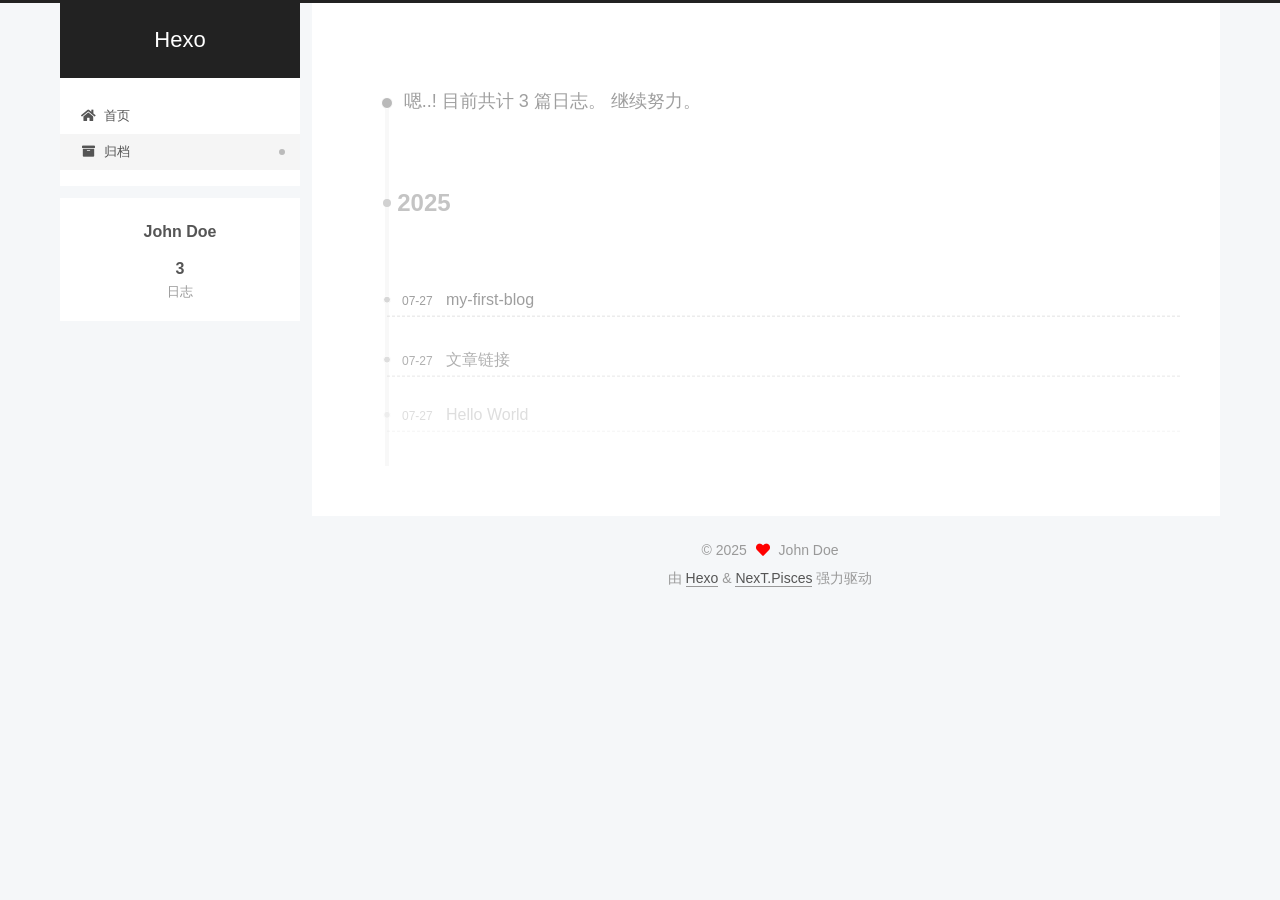
==== archives/index.html @ 45367028 "Site updated: 2025-08-01 14:53:58" ====
<!DOCTYPE html>
<html lang="zh-CN">
<head>
  <meta charset="UTF-8">
<meta name="viewport" content="width=device-width, initial-scale=1, maximum-scale=2">
<meta name="theme-color" content="#222">
<meta name="generator" content="Hexo 7.3.0">
  <link rel="apple-touch-icon" sizes="180x180" href="/images/apple-touch-icon-next.png">
  <link rel="icon" type="image/png" sizes="32x32" href="/images/favicon-32x32-next.png">
  <link rel="icon" type="image/png" sizes="16x16" href="/images/favicon-16x16-next.png">
  <link rel="mask-icon" href="/images/logo.svg" color="#222">

<link rel="stylesheet" href="/css/main.css">


<link rel="stylesheet" href="/lib/font-awesome/css/all.min.css">

<script id="hexo-configurations">
    var NexT = window.NexT || {};
    var CONFIG = {"hostname":"example.com","root":"/","scheme":"Pisces","version":"7.8.0","exturl":false,"sidebar":{"position":"left","display":"post","padding":18,"offset":12,"onmobile":false},"copycode":{"enable":false,"show_result":false,"style":null},"back2top":{"enable":true,"sidebar":false,"scrollpercent":false},"bookmark":{"enable":false,"color":"#222","save":"auto"},"fancybox":false,"mediumzoom":false,"lazyload":false,"pangu":false,"comments":{"style":"tabs","active":null,"storage":true,"lazyload":false,"nav":null},"algolia":{"hits":{"per_page":10},"labels":{"input_placeholder":"Search for Posts","hits_empty":"We didn't find any results for the search: ${query}","hits_stats":"${hits} results found in ${time} ms"}},"localsearch":{"enable":false,"trigger":"auto","top_n_per_article":1,"unescape":false,"preload":false},"motion":{"enable":true,"async":false,"transition":{"post_block":"fadeIn","post_header":"slideDownIn","post_body":"slideDownIn","coll_header":"slideLeftIn","sidebar":"slideUpIn"}}};
  </script>

  <meta property="og:type" content="website">
<meta property="og:title" content="Hexo">
<meta property="og:url" content="http://example.com/archives/index.html">
<meta property="og:site_name" content="Hexo">
<meta property="og:locale" content="zh_CN">
<meta property="article:author" content="John Doe">
<meta name="twitter:card" content="summary">

<link rel="canonical" href="http://example.com/archives/">


<script id="page-configurations">
  // https://hexo.io/docs/variables.html
  CONFIG.page = {
    sidebar: "",
    isHome : false,
    isPost : false,
    lang   : 'zh-CN'
  };
</script>

  <title>归档 | Hexo</title>
  






  <noscript>
  <style>
  .use-motion .brand,
  .use-motion .menu-item,
  .sidebar-inner,
  .use-motion .post-block,
  .use-motion .pagination,
  .use-motion .comments,
  .use-motion .post-header,
  .use-motion .post-body,
  .use-motion .collection-header { opacity: initial; }

  .use-motion .site-title,
  .use-motion .site-subtitle {
    opacity: initial;
    top: initial;
  }

  .use-motion .logo-line-before i { left: initial; }
  .use-motion .logo-line-after i { right: initial; }
  </style>
</noscript>

</head>

<body itemscope itemtype="http://schema.org/WebPage">
  <div class="container use-motion">
    <div class="headband"></div>

    <header class="header" itemscope itemtype="http://schema.org/WPHeader">
      <div class="header-inner"><div class="site-brand-container">
  <div class="site-nav-toggle">
    <div class="toggle" aria-label="切换导航栏">
      <span class="toggle-line toggle-line-first"></span>
      <span class="toggle-line toggle-line-middle"></span>
      <span class="toggle-line toggle-line-last"></span>
    </div>
  </div>

  <div class="site-meta">

    <a href="/" class="brand" rel="start">
      <span class="logo-line-before"><i></i></span>
      <h1 class="site-title">Hexo</h1>
      <span class="logo-line-after"><i></i></span>
    </a>
  </div>

  <div class="site-nav-right">
    <div class="toggle popup-trigger">
    </div>
  </div>
</div>




<nav class="site-nav">
  <ul id="menu" class="main-menu menu">
        <li class="menu-item menu-item-home">

    <a href="/" rel="section"><i class="fa fa-home fa-fw"></i>首页</a>

  </li>
        <li class="menu-item menu-item-archives">

    <a href="/archives/" rel="section"><i class="fa fa-archive fa-fw"></i>归档</a>

  </li>
  </ul>
</nav>




</div>
    </header>

    
  <div class="back-to-top">
    <i class="fa fa-arrow-up"></i>
    <span>0%</span>
  </div>


    <main class="main">
      <div class="main-inner">
        <div class="content-wrap">
          

          <div class="content archive">
            

  
  
  
  <div class="post-block">
    <div class="posts-collapse">
      <div class="collection-title">
        <span class="collection-header">嗯..! 目前共计 3 篇日志。 继续努力。</span>
      </div>

      
    <div class="collection-year">
      <span class="collection-header">2025</span>
    </div>

  <article itemscope itemtype="http://schema.org/Article">
    <header class="post-header">

      <div class="post-meta">
        <time itemprop="dateCreated"
              datetime="2025-07-27T16:32:04+08:00"
              content="2025-07-27">
          07-27
        </time>
      </div>

      <div class="post-title">
          <a class="post-title-link" href="/2025/07/27/my-first-blog/" itemprop="url">
            <span itemprop="name">my-first-blog</span>
          </a>
      </div>

    </header>
  </article>

  <article itemscope itemtype="http://schema.org/Article">
    <header class="post-header">

      <div class="post-meta">
        <time itemprop="dateCreated"
              datetime="2025-07-27T16:31:49+08:00"
              content="2025-07-27">
          07-27
        </time>
      </div>

      <div class="post-title">
          <a class="post-title-link" href="/2025/07/27/%E6%96%87%E7%AB%A0%E9%93%BE%E6%8E%A5/" itemprop="url">
            <span itemprop="name">文章链接</span>
          </a>
      </div>

    </header>
  </article>

  <article itemscope itemtype="http://schema.org/Article">
    <header class="post-header">

      <div class="post-meta">
        <time itemprop="dateCreated"
              datetime="2025-07-27T15:22:08+08:00"
              content="2025-07-27">
          07-27
        </time>
      </div>

      <div class="post-title">
          <a class="post-title-link" href="/2025/07/27/hello-world/" itemprop="url">
            <span itemprop="name">Hello World</span>
          </a>
      </div>

    </header>
  </article>


    </div>
  </div>
  
  
  

  



          </div>
          

<script>
  window.addEventListener('tabs:register', () => {
    let { activeClass } = CONFIG.comments;
    if (CONFIG.comments.storage) {
      activeClass = localStorage.getItem('comments_active') || activeClass;
    }
    if (activeClass) {
      let activeTab = document.querySelector(`a[href="#comment-${activeClass}"]`);
      if (activeTab) {
        activeTab.click();
      }
    }
  });
  if (CONFIG.comments.storage) {
    window.addEventListener('tabs:click', event => {
      if (!event.target.matches('.tabs-comment .tab-content .tab-pane')) return;
      let commentClass = event.target.classList[1];
      localStorage.setItem('comments_active', commentClass);
    });
  }
</script>

        </div>
          
  
  <div class="toggle sidebar-toggle">
    <span class="toggle-line toggle-line-first"></span>
    <span class="toggle-line toggle-line-middle"></span>
    <span class="toggle-line toggle-line-last"></span>
  </div>

  <aside class="sidebar">
    <div class="sidebar-inner">

      <ul class="sidebar-nav motion-element">
        <li class="sidebar-nav-toc">
          文章目录
        </li>
        <li class="sidebar-nav-overview">
          站点概览
        </li>
      </ul>

      <!--noindex-->
      <div class="post-toc-wrap sidebar-panel">
      </div>
      <!--/noindex-->

      <div class="site-overview-wrap sidebar-panel">
        <div class="site-author motion-element" itemprop="author" itemscope itemtype="http://schema.org/Person">
  <p class="site-author-name" itemprop="name">John Doe</p>
  <div class="site-description" itemprop="description"></div>
</div>
<div class="site-state-wrap motion-element">
  <nav class="site-state">
      <div class="site-state-item site-state-posts">
          <a href="/archives/">
        
          <span class="site-state-item-count">3</span>
          <span class="site-state-item-name">日志</span>
        </a>
      </div>
  </nav>
</div>



      </div>

    </div>
  </aside>
  <div id="sidebar-dimmer"></div>


      </div>
    </main>

    <footer class="footer">
      <div class="footer-inner">
        

        

<div class="copyright">
  
  &copy; 
  <span itemprop="copyrightYear">2025</span>
  <span class="with-love">
    <i class="fa fa-heart"></i>
  </span>
  <span class="author" itemprop="copyrightHolder">John Doe</span>
</div>
  <div class="powered-by">由 <a href="https://hexo.io/" class="theme-link" rel="noopener" target="_blank">Hexo</a> & <a href="https://pisces.theme-next.org/" class="theme-link" rel="noopener" target="_blank">NexT.Pisces</a> 强力驱动
  </div>

        








      </div>
    </footer>
  </div>

  
  <script src="/lib/anime.min.js"></script>
  <script src="/lib/velocity/velocity.min.js"></script>
  <script src="/lib/velocity/velocity.ui.min.js"></script>

<script src="/js/utils.js"></script>

<script src="/js/motion.js"></script>


<script src="/js/schemes/pisces.js"></script>


<script src="/js/next-boot.js"></script>




  















  

  

</body>
</html>
---- css/main.css ----
:root {
  --body-bg-color: #f5f7f9;
  --content-bg-color: #fff;
  --card-bg-color: #f5f5f5;
  --text-color: #555;
  --blockquote-color: #666;
  --link-color: #555;
  --link-hover-color: #222;
  --brand-color: #fff;
  --brand-hover-color: #fff;
  --table-row-odd-bg-color: #f9f9f9;
  --table-row-hover-bg-color: #f5f5f5;
  --menu-item-bg-color: #f5f5f5;
  --btn-default-bg: #fff;
  --btn-default-color: #555;
  --btn-default-border-color: #555;
  --btn-default-hover-bg: #222;
  --btn-default-hover-color: #fff;
  --btn-default-hover-border-color: #222;
}
html {
  line-height: 1.15; /* 1 */
  -webkit-text-size-adjust: 100%; /* 2 */
}
body {
  margin: 0;
}
main {
  display: block;
}
h1 {
  font-size: 2em;
  margin: 0.67em 0;
}
hr {
  box-sizing: content-box; /* 1 */
  height: 0; /* 1 */
  overflow: visible; /* 2 */
}
pre {
  font-family: monospace, monospace; /* 1 */
  font-size: 1em; /* 2 */
}
a {
  background: transparent;
}
abbr[title] {
  border-bottom: none; /* 1 */
  text-decoration: underline; /* 2 */
  text-decoration: underline dotted; /* 2 */
}
b,
strong {
  font-weight: bolder;
}
code,
kbd,
samp {
  font-family: monospace, monospace; /* 1 */
  font-size: 1em; /* 2 */
}
small {
  font-size: 80%;
}
sub,
sup {
  font-size: 75%;
  line-height: 0;
  position: relative;
  vertical-align: baseline;
}
sub {
  bottom: -0.25em;
}
sup {
  top: -0.5em;
}
img {
  border-style: none;
}
button,
input,
optgroup,
select,
textarea {
  font-family: inherit; /* 1 */
  font-size: 100%; /* 1 */
  line-height: 1.15; /* 1 */
  margin: 0; /* 2 */
}
button,
input {
/* 1 */
  overflow: visible;
}
button,
select {
/* 1 */
  text-transform: none;
}
button,
[type='button'],
[type='reset'],
[type='submit'] {
  -webkit-appearance: button;
}
button::-moz-focus-inner,
[type='button']::-moz-focus-inner,
[type='reset']::-moz-focus-inner,
[type='submit']::-moz-focus-inner {
  border-style: none;
  padding: 0;
}
button:-moz-focusring,
[type='button']:-moz-focusring,
[type='reset']:-moz-focusring,
[type='submit']:-moz-focusring {
  outline: 1px dotted ButtonText;
}
fieldset {
  padding: 0.35em 0.75em 0.625em;
}
legend {
  box-sizing: border-box; /* 1 */
  color: inherit; /* 2 */
  display: table; /* 1 */
  max-width: 100%; /* 1 */
  padding: 0; /* 3 */
  white-space: normal; /* 1 */
}
progress {
  vertical-align: baseline;
}
textarea {
  overflow: auto;
}
[type='checkbox'],
[type='radio'] {
  box-sizing: border-box; /* 1 */
  padding: 0; /* 2 */
}
[type='number']::-webkit-inner-spin-button,
[type='number']::-webkit-outer-spin-button {
  height: auto;
}
[type='search'] {
  outline-offset: -2px; /* 2 */
  -webkit-appearance: textfield; /* 1 */
}
[type='search']::-webkit-search-decoration {
  -webkit-appearance: none;
}
::-webkit-file-upload-button {
  font: inherit; /* 2 */
  -webkit-appearance: button; /* 1 */
}
details {
  display: block;
}
summary {
  display: list-item;
}
template {
  display: none;
}
[hidden] {
  display: none;
}
::selection {
  background: #262a30;
  color: #eee;
}
html,
body {
  height: 100%;
}
body {
  background: var(--body-bg-color);
  color: var(--text-color);
  font-family: 'Lato', "PingFang SC", "Microsoft YaHei", sans-serif;
  font-size: 1em;
  line-height: 2;
}
@media (max-width: 991px) {
  body {
    padding-left: 0 !important;
    padding-right: 0 !important;
  }
}
h1,
h2,
h3,
h4,
h5,
h6 {
  font-family: 'Lato', "PingFang SC", "Microsoft YaHei", sans-serif;
  font-weight: bold;
  line-height: 1.5;
  margin: 20px 0 15px;
}
h1 {
  font-size: 1.5em;
}
h2 {
  font-size: 1.375em;
}
h3 {
  font-size: 1.25em;
}
h4 {
  font-size: 1.125em;
}
h5 {
  font-size: 1em;
}
h6 {
  font-size: 0.875em;
}
p {
  margin: 0 0 20px 0;
}
a,
span.exturl {
  border-bottom: 1px solid #999;
  color: var(--link-color);
  outline: 0;
  text-decoration: none;
  overflow-wrap: break-word;
  word-wrap: break-word;
  cursor: pointer;
}
a:hover,
span.exturl:hover {
  border-bottom-color: var(--link-hover-color);
  color: var(--link-hover-color);
}
iframe,
img,
video {
  display: block;
  margin-left: auto;
  margin-right: auto;
  max-width: 100%;
}
hr {
  background-image: repeating-linear-gradient(-45deg, #ddd, #ddd 4px, transparent 4px, transparent 8px);
  border: 0;
  height: 3px;
  margin: 40px 0;
}
blockquote {
  border-left: 4px solid #ddd;
  color: var(--blockquote-color);
  margin: 0;
  padding: 0 15px;
}
blockquote cite::before {
  content: '-';
  padding: 0 5px;
}
dt {
  font-weight: bold;
}
dd {
  margin: 0;
  padding: 0;
}
kbd {
  background-color: #f5f5f5;
  background-image: linear-gradient(#eee, #fff, #eee);
  border: 1px solid #ccc;
  border-radius: 0.2em;
  box-shadow: 0.1em 0.1em 0.2em rgba(0,0,0,0.1);
  color: #555;
  font-family: inherit;
  padding: 0.1em 0.3em;
  white-space: nowrap;
}
.table-container {
  overflow: auto;
}
table {
  border-collapse: collapse;
  border-spacing: 0;
  font-size: 0.875em;
  margin: 0 0 20px 0;
  width: 100%;
}
tbody tr:nth-of-type(odd) {
  background: var(--table-row-odd-bg-color);
}
tbody tr:hover {
  background: var(--table-row-hover-bg-color);
}
caption,
th,
td {
  font-weight: normal;
  padding: 8px;
  vertical-align: middle;
}
th,
td {
  border: 1px solid #ddd;
  border-bottom: 3px solid #ddd;
}
th {
  font-weight: 700;
  padding-bottom: 10px;
}
td {
  border-bottom-width: 1px;
}
.btn {
  background: var(--btn-default-bg);
  border: 2px solid var(--btn-default-border-color);
  border-radius: 2px;
  color: var(--btn-default-color);
  display: inline-block;
  font-size: 0.875em;
  line-height: 2;
  padding: 0 20px;
  text-decoration: none;
  transition-property: background-color;
  transition-delay: 0s;
  transition-duration: 0.2s;
  transition-timing-function: ease-in-out;
}
.btn:hover {
  background: var(--btn-default-hover-bg);
  border-color: var(--btn-default-hover-border-color);
  color: var(--btn-default-hover-color);
}
.btn + .btn {
  margin: 0 0 8px 8px;
}
.btn .fa-fw {
  text-align: left;
  width: 1.285714285714286em;
}
.toggle {
  line-height: 0;
}
.toggle .toggle-line {
  background: #fff;
  display: inline-block;
  height: 2px;
  left: 0;
  position: relative;
  top: 0;
  transition: all 0.4s;
  vertical-align: top;
  width: 100%;
}
.toggle .toggle-line:not(:first-child) {
  margin-top: 3px;
}
.toggle.toggle-arrow .toggle-line-first {
  left: 50%;
  top: 2px;
  transform: rotate(45deg);
  width: 50%;
}
.toggle.toggle-arrow .toggle-line-middle {
  left: 2px;
  width: 90%;
}
.toggle.toggle-arrow .toggle-line-last {
  left: 50%;
  top: -2px;
  transform: rotate(-45deg);
  width: 50%;
}
.toggle.toggle-close .toggle-line-first {
  transform: rotate(-45deg);
  top: 5px;
}
.toggle.toggle-close .toggle-line-middle {
  opacity: 0;
}
.toggle.toggle-close .toggle-line-last {
  transform: rotate(45deg);
  top: -5px;
}
.highlight,
pre {
  background: #f7f7f7;
  color: #4d4d4c;
  line-height: 1.6;
  margin: 0 auto 20px;
}
pre,
code {
  font-family: consolas, Menlo, monospace, "PingFang SC", "Microsoft YaHei";
}
code {
  background: #eee;
  border-radius: 3px;
  color: #555;
  padding: 2px 4px;
  overflow-wrap: break-word;
  word-wrap: break-word;
}
.highlight *::selection {
  background: #d6d6d6;
}
.highlight pre {
  border: 0;
  margin: 0;
  padding: 10px 0;
}
.highlight table {
  border: 0;
  margin: 0;
  width: auto;
}
.highlight td {
  border: 0;
  padding: 0;
}
.highlight figcaption {
  background: #eff2f3;
  color: #4d4d4c;
  display: flex;
  font-size: 0.875em;
  justify-content: space-between;
  line-height: 1.2;
  padding: 0.5em;
}
.highlight figcaption a {
  color: #4d4d4c;
}
.highlight figcaption a:hover {
  border-bottom-color: #4d4d4c;
}
.highlight .gutter {
  -moz-user-select: none;
  -ms-user-select: none;
  -webkit-user-select: none;
  user-select: none;
}
.highlight .gutter pre {
  background: #eff2f3;
  color: #869194;
  padding-left: 10px;
  padding-right: 10px;
  text-align: right;
}
.highlight .code pre {
  background: #f7f7f7;
  padding-left: 10px;
  width: 100%;
}
.gist table {
  width: auto;
}
.gist table td {
  border: 0;
}
pre {
  overflow: auto;
  padding: 10px;
}
pre code {
  background: none;
  color: #4d4d4c;
  font-size: 0.875em;
  padding: 0;
  text-shadow: none;
}
pre .deletion {
  background: #fdd;
}
pre .addition {
  background: #dfd;
}
pre .meta {
  color: #eab700;
  -moz-user-select: none;
  -ms-user-select: none;
  -webkit-user-select: none;
  user-select: none;
}
pre .comment {
  color: #8e908c;
}
pre .variable,
pre .attribute,
pre .tag,
pre .name,
pre .regexp,
pre .ruby .constant,
pre .xml .tag .title,
pre .xml .pi,
pre .xml .doctype,
pre .html .doctype,
pre .css .id,
pre .css .class,
pre .css .pseudo {
  color: #c82829;
}
pre .number,
pre .preprocessor,
pre .built_in,
pre .builtin-name,
pre .literal,
pre .params,
pre .constant,
pre .command {
  color: #f5871f;
}
pre .ruby .class .title,
pre .css .rules .attribute,
pre .string,
pre .symbol,
pre .value,
pre .inheritance,
pre .header,
pre .ruby .symbol,
pre .xml .cdata,
pre .special,
pre .formula {
  color: #718c00;
}
pre .title,
pre .css .hexcolor {
  color: #3e999f;
}
pre .function,
pre .python .decorator,
pre .python .title,
pre .ruby .function .title,
pre .ruby .title .keyword,
pre .perl .sub,
pre .javascript .title,
pre .coffeescript .title {
  color: #4271ae;
}
pre .keyword,
pre .javascript .function {
  color: #8959a8;
}
.blockquote-center {
  border-left: none;
  margin: 40px 0;
  padding: 0;
  position: relative;
  text-align: center;
}
.blockquote-center .fa {
  display: block;
  opacity: 0.6;
  position: absolute;
  width: 100%;
}
.blockquote-center .fa-quote-left {
  border-top: 1px solid #ccc;
  text-align: left;
  top: -20px;
}
.blockquote-center .fa-quote-right {
  border-bottom: 1px solid #ccc;
  text-align: right;
  bottom: -20px;
}
.blockquote-center p,
.blockquote-center div {
  text-align: center;
}
.post-body .group-picture img {
  margin: 0 auto;
  padding: 0 3px;
}
.group-picture-row {
  margin-bottom: 6px;
  overflow: hidden;
}
.group-picture-column {
  float: left;
  margin-bottom: 10px;
}
.post-body .label {
  color: #555;
  display: inline;
  padding: 0 2px;
}
.post-body .label.default {
  background: #f0f0f0;
}
.post-body .label.primary {
  background: #efe6f7;
}
.post-body .label.info {
  background: #e5f2f8;
}
.post-body .label.success {
  background: #e7f4e9;
}
.post-body .label.warning {
  background: #fcf6e1;
}
.post-body .label.danger {
  background: #fae8eb;
}
.post-body .tabs {
  margin-bottom: 20px;
}
.post-body .tabs,
.tabs-comment {
  display: block;
  padding-top: 10px;
  position: relative;
}
.post-body .tabs ul.nav-tabs,
.tabs-comment ul.nav-tabs {
  display: flex;
  flex-wrap: wrap;
  margin: 0;
  margin-bottom: -1px;
  padding: 0;
}
@media (max-width: 413px) {
  .post-body .tabs ul.nav-tabs,
  .tabs-comment ul.nav-tabs {
    display: block;
    margin-bottom: 5px;
  }
}
.post-body .tabs ul.nav-tabs li.tab,
.tabs-comment ul.nav-tabs li.tab {
  border-bottom: 1px solid #ddd;
  border-left: 1px solid transparent;
  border-right: 1px solid transparent;
  border-top: 3px solid transparent;
  flex-grow: 1;
  list-style-type: none;
  border-radius: 0 0 0 0;
}
@media (max-width: 413px) {
  .post-body .tabs ul.nav-tabs li.tab,
  .tabs-comment ul.nav-tabs li.tab {
    border-bottom: 1px solid transparent;
    border-left: 3px solid transparent;
    border-right: 1px solid transparent;
    border-top: 1px solid transparent;
  }
}
@media (max-width: 413px) {
  .post-body .tabs ul.nav-tabs li.tab,
  .tabs-comment ul.nav-tabs li.tab {
    border-radius: 0;
  }
}
.post-body .tabs ul.nav-tabs li.tab a,
.tabs-comment ul.nav-tabs li.tab a {
  border-bottom: initial;
  display: block;
  line-height: 1.8;
  outline: 0;
  padding: 0.25em 0.75em;
  text-align: center;
  transition-delay: 0s;
  transition-duration: 0.2s;
  transition-timing-function: ease-out;
}
.post-body .tabs ul.nav-tabs li.tab a i,
.tabs-comment ul.nav-tabs li.tab a i {
  width: 1.285714285714286em;
}
.post-body .tabs ul.nav-tabs li.tab.active,
.tabs-comment ul.nav-tabs li.tab.active {
  border-bottom: 1px solid transparent;
  border-left: 1px solid #ddd;
  border-right: 1px solid #ddd;
  border-top: 3px solid #fc6423;
}
@media (max-width: 413px) {
  .post-body .tabs ul.nav-tabs li.tab.active,
  .tabs-comment ul.nav-tabs li.tab.active {
    border-bottom: 1px solid #ddd;
    border-left: 3px solid #fc6423;
    border-right: 1px solid #ddd;
    border-top: 1px solid #ddd;
  }
}
.post-body .tabs ul.nav-tabs li.tab.active a,
.tabs-comment ul.nav-tabs li.tab.active a {
  color: var(--link-color);
  cursor: default;
}
.post-body .tabs .tab-content .tab-pane,
.tabs-comment .tab-content .tab-pane {
  border: 1px solid #ddd;
  border-top: 0;
  padding: 20px 20px 0 20px;
  border-radius: 0;
}
.post-body .tabs .tab-content .tab-pane:not(.active),
.tabs-comment .tab-content .tab-pane:not(.active) {
  display: none;
}
.post-body .tabs .tab-content .tab-pane.active,
.tabs-comment .tab-content .tab-pane.active {
  display: block;
}
.post-body .tabs .tab-content .tab-pane.active:nth-of-type(1),
.tabs-comment .tab-content .tab-pane.active:nth-of-type(1) {
  border-radius: 0 0 0 0;
}
@media (max-width: 413px) {
  .post-body .tabs .tab-content .tab-pane.active:nth-of-type(1),
  .tabs-comment .tab-content .tab-pane.active:nth-of-type(1) {
    border-radius: 0;
  }
}
.post-body .note {
  border-radius: 3px;
  margin-bottom: 20px;
  padding: 1em;
  position: relative;
  border: 1px solid #eee;
  border-left-width: 5px;
}
.post-body .note h2,
.post-body .note h3,
.post-body .note h4,
.post-body .note h5,
.post-body .note h6 {
  margin-top: 0;
  border-bottom: initial;
  margin-bottom: 0;
  padding-top: 0;
}
.post-body .note p:first-child,
.post-body .note ul:first-child,
.post-body .note ol:first-child,
.post-body .note table:first-child,
.post-body .note pre:first-child,
.post-body .note blockquote:first-child,
.post-body .note img:first-child {
  margin-top: 0;
}
.post-body .note p:last-child,
.post-body .note ul:last-child,
.post-body .note ol:last-child,
.post-body .note table:last-child,
.post-body .note pre:last-child,
.post-body .note blockquote:last-child,
.post-body .note img:last-child {
  margin-bottom: 0;
}
.post-body .note.default {
  border-left-color: #777;
}
.post-body .note.default h2,
.post-body .note.default h3,
.post-body .note.default h4,
.post-body .note.default h5,
.post-body .note.default h6 {
  color: #777;
}
.post-body .note.primary {
  border-left-color: #6f42c1;
}
.post-body .note.primary h2,
.post-body .note.primary h3,
.post-body .note.primary h4,
.post-body .note.primary h5,
.post-body .note.primary h6 {
  color: #6f42c1;
}
.post-body .note.info {
  border-left-color: #428bca;
}
.post-body .note.info h2,
.post-body .note.info h3,
.post-body .note.info h4,
.post-body .note.info h5,
.post-body .note.info h6 {
  color: #428bca;
}
.post-body .note.success {
  border-left-color: #5cb85c;
}
.post-body .note.success h2,
.post-body .note.success h3,
.post-body .note.success h4,
.post-body .note.success h5,
.post-body .note.success h6 {
  color: #5cb85c;
}
.post-body .note.warning {
  border-left-color: #f0ad4e;
}
.post-body .note.warning h2,
.post-body .note.warning h3,
.post-body .note.warning h4,
.post-body .note.warning h5,
.post-body .note.warning h6 {
  color: #f0ad4e;
}
.post-body .note.danger {
  border-left-color: #d9534f;
}
.post-body .note.danger h2,
.post-body .note.danger h3,
.post-body .note.danger h4,
.post-body .note.danger h5,
.post-body .note.danger h6 {
  color: #d9534f;
}
.pagination .prev,
.pagination .next,
.pagination .page-number,
.pagination .space {
  display: inline-block;
  margin: 0 10px;
  padding: 0 11px;
  position: relative;
  top: -1px;
}
@media (max-width: 767px) {
  .pagination .prev,
  .pagination .next,
  .pagination .page-number,
  .pagination .space {
    margin: 0 5px;
  }
}
.pagination {
  border-top: 1px solid #eee;
  margin: 120px 0 0;
  text-align: center;
}
.pagination .prev,
.pagination .next,
.pagination .page-number {
  border-bottom: 0;
  border-top: 1px solid #eee;
  transition-property: border-color;
  transition-delay: 0s;
  transition-duration: 0.2s;
  transition-timing-function: ease-in-out;
}
.pagination .prev:hover,
.pagination .next:hover,
.pagination .page-number:hover {
  border-top-color: #222;
}
.pagination .space {
  margin: 0;
  padding: 0;
}
.pagination .prev {
  margin-left: 0;
}
.pagination .next {
  margin-right: 0;
}
.pagination .page-number.current {
  background: #ccc;
  border-top-color: #ccc;
  color: #fff;
}
@media (max-width: 767px) {
  .pagination {
    border-top: none;
  }
  .pagination .prev,
  .pagination .next,
  .pagination .page-number {
    border-bottom: 1px solid #eee;
    border-top: 0;
    margin-bottom: 10px;
    padding: 0 10px;
  }
  .pagination .prev:hover,
  .pagination .next:hover,
  .pagination .page-number:hover {
    border-bottom-color: #222;
  }
}
.comments {
  margin-top: 60px;
  overflow: hidden;
}
.comment-button-group {
  display: flex;
  flex-wrap: wrap-reverse;
  justify-content: center;
  margin: 1em 0;
}
.comment-button-group .comment-button {
  margin: 0.1em 0.2em;
}
.comment-button-group .comment-button.active {
  background: var(--btn-default-hover-bg);
  border-color: var(--btn-default-hover-border-color);
  color: var(--btn-default-hover-color);
}
.comment-position {
  display: none;
}
.comment-position.active {
  display: block;
}
.tabs-comment {
  background: var(--content-bg-color);
  margin-top: 4em;
  padding-top: 0;
}
.tabs-comment .comments {
  border: 0;
  box-shadow: none;
  margin-top: 0;
  padding-top: 0;
}
.container {
  min-height: 100%;
  position: relative;
}
.main-inner {
  margin: 0 auto;
  width: calc(100% - 20px);
}
@media (min-width: 1200px) {
  .main-inner {
    width: 1160px;
  }
}
@media (min-width: 1600px) {
  .main-inner {
    width: 73%;
  }
}
@media (max-width: 767px) {
  .content-wrap {
    padding: 0 20px;
  }
}
.header {
  background: transparent;
}
.header-inner {
  margin: 0 auto;
  width: calc(100% - 20px);
}
@media (min-width: 1200px) {
  .header-inner {
    width: 1160px;
  }
}
@media (min-width: 1600px) {
  .header-inner {
    width: 73%;
  }
}
.site-brand-container {
  display: flex;
  flex-shrink: 0;
  padding: 0 10px;
}
.headband {
  background: #222;
  height: 3px;
}
.site-meta {
  flex-grow: 1;
  text-align: center;
}
@media (max-width: 767px) {
  .site-meta {
    text-align: center;
  }
}
.brand {
  border-bottom: none;
  color: var(--brand-color);
  display: inline-block;
  line-height: 1.375em;
  padding: 0 40px;
  position: relative;
}
.brand:hover {
  color: var(--brand-hover-color);
}
.site-title {
  font-family: 'Lato', "PingFang SC", "Microsoft YaHei", sans-serif;
  font-size: 1.375em;
  font-weight: normal;
  margin: 0;
}
.site-subtitle {
  color: #ddd;
  font-size: 0.8125em;
  margin: 10px 0;
}
.use-motion .brand {
  opacity: 0;
}
.use-motion .site-title,
.use-motion .site-subtitle,
.use-motion .custom-logo-image {
  opacity: 0;
  position: relative;
  top: -10px;
}
.site-nav-toggle,
.site-nav-right {
  display: none;
}
@media (max-width: 767px) {
  .site-nav-toggle,
  .site-nav-right {
    display: flex;
    flex-direction: column;
    justify-content: center;
  }
}
.site-nav-toggle .toggle,
.site-nav-right .toggle {
  color: var(--text-color);
  padding: 10px;
  width: 22px;
}
.site-nav-toggle .toggle .toggle-line,
.site-nav-right .toggle .toggle-line {
  background: var(--text-color);
  border-radius: 1px;
}
.site-nav {
  display: block;
}
@media (max-width: 767px) {
  .site-nav {
    clear: both;
    display: none;
  }
}
.site-nav.site-nav-on {
  display: block;
}
.menu {
  margin-top: 20px;
  padding-left: 0;
  text-align: center;
}
.menu-item {
  display: inline-block;
  list-style: none;
  margin: 0 10px;
}
@media (max-width: 767px) {
  .menu-item {
    display: block;
    margin-top: 10px;
  }
  .menu-item.menu-item-search {
    display: none;
  }
}
.menu-item a,
.menu-item span.exturl {
  border-bottom: 0;
  display: block;
  font-size: 0.8125em;
  transition-property: border-color;
  transition-delay: 0s;
  transition-duration: 0.2s;
  transition-timing-function: ease-in-out;
}
@media (hover: none) {
  .menu-item a:hover,
  .menu-item span.exturl:hover {
    border-bottom-color: transparent !important;
  }
}
.menu-item .fa,
.menu-item .fab,
.menu-item .far,
.menu-item .fas {
  margin-right: 8px;
}
.menu-item .badge {
  display: inline-block;
  font-weight: bold;
  line-height: 1;
  margin-left: 0.35em;
  margin-top: 0.35em;
  text-align: center;
  white-space: nowrap;
}
@media (max-width: 767px) {
  .menu-item .badge {
    float: right;
    margin-left: 0;
  }
}
.menu-item-active a,
.menu .menu-item a:hover,
.menu .menu-item span.exturl:hover {
  background: var(--menu-item-bg-color);
}
.use-motion .menu-item {
  opacity: 0;
}
.sidebar {
  background: #222;
  bottom: 0;
  box-shadow: inset 0 2px 6px #000;
  position: fixed;
  top: 0;
}
@media (max-width: 991px) {
  .sidebar {
    display: none;
  }
}
.sidebar-inner {
  color: #999;
  padding: 18px 10px;
  text-align: center;
}
.cc-license {
  margin-top: 10px;
  text-align: center;
}
.cc-license .cc-opacity {
  border-bottom: none;
  opacity: 0.7;
}
.cc-license .cc-opacity:hover {
  opacity: 0.9;
}
.cc-license img {
  display: inline-block;
}
.site-author-image {
  border: 1px solid #eee;
  display: block;
  margin: 0 auto;
  max-width: 120px;
  padding: 2px;
}
.site-author-name {
  color: var(--text-color);
  font-weight: 600;
  margin: 0;
  text-align: center;
}
.site-description {
  color: #999;
  font-size: 0.8125em;
  margin-top: 0;
  text-align: center;
}
.links-of-author {
  margin-top: 15px;
}
.links-of-author a,
.links-of-author span.exturl {
  border-bottom-color: #555;
  display: inline-block;
  font-size: 0.8125em;
  margin-bottom: 10px;
  margin-right: 10px;
  vertical-align: middle;
}
.links-of-author a::before,
.links-of-author span.exturl::before {
  background: #52ff62;
  border-radius: 50%;
  content: ' ';
  display: inline-block;
  height: 4px;
  margin-right: 3px;
  vertical-align: middle;
  width: 4px;
}
.sidebar-button {
  margin-top: 15px;
}
.sidebar-button a {
  border: 1px solid #fc6423;
  border-radius: 4px;
  color: #fc6423;
  display: inline-block;
  padding: 0 15px;
}
.sidebar-button a .fa,
.sidebar-button a .fab,
.sidebar-button a .far,
.sidebar-button a .fas {
  margin-right: 5px;
}
.sidebar-button a:hover {
  background: #fc6423;
  border: 1px solid #fc6423;
  color: #fff;
}
.sidebar-button a:hover .fa,
.sidebar-button a:hover .fab,
.sidebar-button a:hover .far,
.sidebar-button a:hover .fas {
  color: #fff;
}
.links-of-blogroll {
  font-size: 0.8125em;
  margin-top: 10px;
}
.links-of-blogroll-title {
  font-size: 0.875em;
  font-weight: 600;
  margin-top: 0;
}
.links-of-blogroll-list {
  list-style: none;
  margin: 0;
  padding: 0;
}
#sidebar-dimmer {
  display: none;
}
@media (max-width: 767px) {
  #sidebar-dimmer {
    background: #000;
    display: block;
    height: 100%;
    left: 100%;
    opacity: 0;
    position: fixed;
    top: 0;
    width: 100%;
    z-index: 1100;
  }
  .sidebar-active + #sidebar-dimmer {
    opacity: 0.7;
    transform: translateX(-100%);
    transition: opacity 0.5s;
  }
}
.sidebar-nav {
  margin: 0;
  padding-bottom: 20px;
  padding-left: 0;
}
.sidebar-nav li {
  border-bottom: 1px solid transparent;
  color: var(--text-color);
  cursor: pointer;
  display: inline-block;
  font-size: 0.875em;
}
.sidebar-nav li.sidebar-nav-overview {
  margin-left: 10px;
}
.sidebar-nav li:hover {
  color: #fc6423;
}
.sidebar-nav .sidebar-nav-active {
  border-bottom-color: #fc6423;
  color: #fc6423;
}
.sidebar-nav .sidebar-nav-active:hover {
  color: #fc6423;
}
.sidebar-panel {
  display: none;
  overflow-x: hidden;
  overflow-y: auto;
}
.sidebar-panel-active {
  display: block;
}
.sidebar-toggle {
  background: #222;
  bottom: 45px;
  cursor: pointer;
  height: 14px;
  left: 30px;
  padding: 5px;
  position: fixed;
  width: 14px;
  z-index: 1300;
}
@media (max-width: 991px) {
  .sidebar-toggle {
    left: 20px;
    opacity: 0.8;
    display: none;
  }
}
.sidebar-toggle:hover .toggle-line {
  background: #fc6423;
}
.post-toc {
  font-size: 0.875em;
}
.post-toc ol {
  list-style: none;
  margin: 0;
  padding: 0 2px 5px 10px;
  text-align: left;
}
.post-toc ol > ol {
  padding-left: 0;
}
.post-toc ol a {
  transition-property: all;
  transition-delay: 0s;
  transition-duration: 0.2s;
  transition-timing-function: ease-in-out;
}
.post-toc .nav-item {
  line-height: 1.8;
  overflow: hidden;
  text-overflow: ellipsis;
  white-space: nowrap;
}
.post-toc .nav .nav-child {
  display: none;
}
.post-toc .nav .active > .nav-child {
  display: block;
}
.post-toc .nav .active-current > .nav-child {
  display: block;
}
.post-toc .nav .active-current > .nav-child > .nav-item {
  display: block;
}
.post-toc .nav .active > a {
  border-bottom-color: #fc6423;
  color: #fc6423;
}
.post-toc .nav .active-current > a {
  color: #fc6423;
}
.post-toc .nav .active-current > a:hover {
  color: #fc6423;
}
.site-state {
  display: flex;
  justify-content: center;
  line-height: 1.4;
  margin-top: 10px;
  overflow: hidden;
  text-align: center;
  white-space: nowrap;
}
.site-state-item {
  padding: 0 15px;
}
.site-state-item:not(:first-child) {
  border-left: 1px solid #eee;
}
.site-state-item a {
  border-bottom: none;
}
.site-state-item-count {
  display: block;
  font-size: 1em;
  font-weight: 600;
  text-align: center;
}
.site-state-item-name {
  color: #999;
  font-size: 0.8125em;
}
.footer {
  color: #999;
  font-size: 0.875em;
  padding: 20px 0;
}
.footer.footer-fixed {
  bottom: 0;
  left: 0;
  position: absolute;
  right: 0;
}
.footer-inner {
  box-sizing: border-box;
  margin: 0 auto;
  text-align: center;
  width: calc(100% - 20px);
}
@media (min-width: 1200px) {
  .footer-inner {
    width: 1160px;
  }
}
@media (min-width: 1600px) {
  .footer-inner {
    width: 73%;
  }
}
.languages {
  display: inline-block;
  font-size: 1.125em;
  position: relative;
}
.languages .lang-select-label span {
  margin: 0 0.5em;
}
.languages .lang-select {
  height: 100%;
  left: 0;
  opacity: 0;
  position: absolute;
  top: 0;
  width: 100%;
}
.with-love {
  color: #ff0000;
  display: inline-block;
  margin: 0 5px;
}
.powered-by,
.theme-info {
  display: inline-block;
}
@-moz-keyframes iconAnimate {
  0%, 100% {
    transform: scale(1);
  }
  10%, 30% {
    transform: scale(0.9);
  }
  20%, 40%, 60%, 80% {
    transform: scale(1.1);
  }
  50%, 70% {
    transform: scale(1.1);
  }
}
@-webkit-keyframes iconAnimate {
  0%, 100% {
    transform: scale(1);
  }
  10%, 30% {
    transform: scale(0.9);
  }
  20%, 40%, 60%, 80% {
    transform: scale(1.1);
  }
  50%, 70% {
    transform: scale(1.1);
  }
}
@-o-keyframes iconAnimate {
  0%, 100% {
    transform: scale(1);
  }
  10%, 30% {
    transform: scale(0.9);
  }
  20%, 40%, 60%, 80% {
    transform: scale(1.1);
  }
  50%, 70% {
    transform: scale(1.1);
  }
}
@keyframes iconAnimate {
  0%, 100% {
    transform: scale(1);
  }
  10%, 30% {
    transform: scale(0.9);
  }
  20%, 40%, 60%, 80% {
    transform: scale(1.1);
  }
  50%, 70% {
    transform: scale(1.1);
  }
}
.back-to-top {
  font-size: 12px;
  text-align: center;
  transition-delay: 0s;
  transition-duration: 0.2s;
  transition-timing-function: ease-in-out;
}
.back-to-top {
  background: #222;
  bottom: -100px;
  box-sizing: border-box;
  color: #fff;
  cursor: pointer;
  left: 30px;
  opacity: 0.6;
  padding: 0 6px;
  position: fixed;
  transition-property: bottom;
  z-index: 1300;
  width: 24px;
}
.back-to-top span {
  display: none;
}
.back-to-top:hover {
  color: #fc6423;
}
.back-to-top.back-to-top-on {
  bottom: 30px;
}
@media (max-width: 991px) {
  .back-to-top {
    left: 20px;
    opacity: 0.8;
  }
}
.post-body {
  font-family: 'Lato', "PingFang SC", "Microsoft YaHei", sans-serif;
  overflow-wrap: break-word;
  word-wrap: break-word;
}
@media (min-width: 1200px) {
  .post-body {
    font-size: 1.125em;
  }
}
.post-body .exturl .fa {
  font-size: 0.875em;
  margin-left: 4px;
}
.post-body .image-caption,
.post-body .figure .caption {
  color: #999;
  font-size: 0.875em;
  font-weight: bold;
  line-height: 1;
  margin: -20px auto 15px;
  text-align: center;
}
.post-sticky-flag {
  display: inline-block;
  transform: rotate(30deg);
}
.post-button {
  margin-top: 40px;
  text-align: center;
}
.use-motion .post-block,
.use-motion .pagination,
.use-motion .comments {
  opacity: 0;
}
.use-motion .post-header {
  opacity: 0;
}
.use-motion .post-body {
  opacity: 0;
}
.use-motion .collection-header {
  opacity: 0;
}
.posts-collapse {
  margin-left: 35px;
  position: relative;
}
@media (max-width: 767px) {
  .posts-collapse {
    margin-left: 0px;
    margin-right: 0px;
  }
}
.posts-collapse .collection-title {
  font-size: 1.125em;
  position: relative;
}
.posts-collapse .collection-title::before {
  background: #999;
  border: 1px solid #fff;
  border-radius: 50%;
  content: ' ';
  height: 10px;
  left: 0;
  margin-left: -6px;
  margin-top: -4px;
  position: absolute;
  top: 50%;
  width: 10px;
}
.posts-collapse .collection-year {
  font-size: 1.5em;
  font-weight: bold;
  margin: 60px 0;
  position: relative;
}
.posts-collapse .collection-year::before {
  background: #bbb;
  border-radius: 50%;
  content: ' ';
  height: 8px;
  left: 0;
  margin-left: -4px;
  margin-top: -4px;
  position: absolute;
  top: 50%;
  width: 8px;
}
.posts-collapse .collection-header {
  display: block;
  margin: 0 0 0 20px;
}
.posts-collapse .collection-header small {
  color: #bbb;
  margin-left: 5px;
}
.posts-collapse .post-header {
  border-bottom: 1px dashed #ccc;
  margin: 30px 0;
  padding-left: 15px;
  position: relative;
  transition-property: border;
  transition-delay: 0s;
  transition-duration: 0.2s;
  transition-timing-function: ease-in-out;
}
.posts-collapse .post-header::before {
  background: #bbb;
  border: 1px solid #fff;
  border-radius: 50%;
  content: ' ';
  height: 6px;
  left: 0;
  margin-left: -4px;
  position: absolute;
  top: 0.75em;
  transition-property: background;
  width: 6px;
  transition-delay: 0s;
  transition-duration: 0.2s;
  transition-timing-function: ease-in-out;
}
.posts-collapse .post-header:hover {
  border-bottom-color: #666;
}
.posts-collapse .post-header:hover::before {
  background: #222;
}
.posts-collapse .post-meta {
  display: inline;
  font-size: 0.75em;
  margin-right: 10px;
}
.posts-collapse .post-title {
  display: inline;
}
.posts-collapse .post-title a,
.posts-collapse .post-title span.exturl {
  border-bottom: none;
  color: var(--link-color);
}
.posts-collapse .post-title .fa-external-link-alt {
  font-size: 0.875em;
  margin-left: 5px;
}
.posts-collapse::before {
  background: #f5f5f5;
  content: ' ';
  height: 100%;
  left: 0;
  margin-left: -2px;
  position: absolute;
  top: 1.25em;
  width: 4px;
}
.post-eof {
  background: #ccc;
  height: 1px;
  margin: 80px auto 60px;
  text-align: center;
  width: 8%;
}
.post-block:last-of-type .post-eof {
  display: none;
}
.content {
  padding-top: 40px;
}
@media (min-width: 992px) {
  .post-body {
    text-align: justify;
  }
}
@media (max-width: 991px) {
  .post-body {
    text-align: justify;
  }
}
.post-body h1,
.post-body h2,
.post-body h3,
.post-body h4,
.post-body h5,
.post-body h6 {
  padding-top: 10px;
}
.post-body h1 .header-anchor,
.post-body h2 .header-anchor,
.post-body h3 .header-anchor,
.post-body h4 .header-anchor,
.post-body h5 .header-anchor,
.post-body h6 .header-anchor {
  border-bottom-style: none;
  color: #ccc;
  float: right;
  margin-left: 10px;
  visibility: hidden;
}
.post-body h1 .header-anchor:hover,
.post-body h2 .header-anchor:hover,
.post-body h3 .header-anchor:hover,
.post-body h4 .header-anchor:hover,
.post-body h5 .header-anchor:hover,
.post-body h6 .header-anchor:hover {
  color: inherit;
}
.post-body h1:hover .header-anchor,
.post-body h2:hover .header-anchor,
.post-body h3:hover .header-anchor,
.post-body h4:hover .header-anchor,
.post-body h5:hover .header-anchor,
.post-body h6:hover .header-anchor {
  visibility: visible;
}
.post-body iframe,
.post-body img,
.post-body video {
  margin-bottom: 20px;
}
.post-body .video-container {
  height: 0;
  margin-bottom: 20px;
  overflow: hidden;
  padding-top: 75%;
  position: relative;
  width: 100%;
}
.post-body .video-container iframe,
.post-body .video-container object,
.post-body .video-container embed {
  height: 100%;
  left: 0;
  margin: 0;
  position: absolute;
  top: 0;
  width: 100%;
}
.post-gallery {
  align-items: center;
  display: grid;
  grid-gap: 10px;
  grid-template-columns: 1fr 1fr 1fr;
  margin-bottom: 20px;
}
@media (max-width: 767px) {
  .post-gallery {
    grid-template-columns: 1fr 1fr;
  }
}
.post-gallery a {
  border: 0;
}
.post-gallery img {
  margin: 0;
}
.posts-expand .post-header {
  font-size: 1.125em;
}
.posts-expand .post-title {
  font-size: 1.5em;
  font-weight: normal;
  margin: initial;
  text-align: center;
  overflow-wrap: break-word;
  word-wrap: break-word;
}
.posts-expand .post-title-link {
  border-bottom: none;
  color: var(--link-color);
  display: inline-block;
  position: relative;
  vertical-align: top;
}
.posts-expand .post-title-link::before {
  background: var(--link-color);
  bottom: 0;
  content: '';
  height: 2px;
  left: 0;
  position: absolute;
  transform: scaleX(0);
  visibility: hidden;
  width: 100%;
  transition-delay: 0s;
  transition-duration: 0.2s;
  transition-timing-function: ease-in-out;
}
.posts-expand .post-title-link:hover::before {
  transform: scaleX(1);
  visibility: visible;
}
.posts-expand .post-title-link .fa-external-link-alt {
  font-size: 0.875em;
  margin-left: 5px;
}
.posts-expand .post-meta {
  color: #999;
  font-family: 'Lato', "PingFang SC", "Microsoft YaHei", sans-serif;
  font-size: 0.75em;
  margin: 3px 0 60px 0;
  text-align: center;
}
.posts-expand .post-meta .post-description {
  font-size: 0.875em;
  margin-top: 2px;
}
.posts-expand .post-meta time {
  border-bottom: 1px dashed #999;
  cursor: pointer;
}
.post-meta .post-meta-item + .post-meta-item::before {
  content: '|';
  margin: 0 0.5em;
}
.post-meta-divider {
  margin: 0 0.5em;
}
.post-meta-item-icon {
  margin-right: 3px;
}
@media (max-width: 991px) {
  .post-meta-item-icon {
    display: inline-block;
  }
}
@media (max-width: 991px) {
  .post-meta-item-text {
    display: none;
  }
}
.post-nav {
  border-top: 1px solid #eee;
  display: flex;
  justify-content: space-between;
  margin-top: 15px;
  padding: 10px 5px 0;
}
.post-nav-item {
  flex: 1;
}
.post-nav-item a {
  border-bottom: none;
  display: block;
  font-size: 0.875em;
  line-height: 1.6;
  position: relative;
}
.post-nav-item a:active {
  top: 2px;
}
.post-nav-item .fa {
  font-size: 0.75em;
}
.post-nav-item:first-child {
  margin-right: 15px;
}
.post-nav-item:first-child .fa {
  margin-right: 5px;
}
.post-nav-item:last-child {
  margin-left: 15px;
  text-align: right;
}
.post-nav-item:last-child .fa {
  margin-left: 5px;
}
.rtl.post-body p,
.rtl.post-body a,
.rtl.post-body h1,
.rtl.post-body h2,
.rtl.post-body h3,
.rtl.post-body h4,
.rtl.post-body h5,
.rtl.post-body h6,
.rtl.post-body li,
.rtl.post-body ul,
.rtl.post-body ol {
  direction: rtl;
  font-family: UKIJ Ekran;
}
.rtl.post-title {
  font-family: UKIJ Ekran;
}
.post-tags {
  margin-top: 40px;
  text-align: center;
}
.post-tags a {
  display: inline-block;
  font-size: 0.8125em;
}
.post-tags a:not(:last-child) {
  margin-right: 10px;
}
.post-widgets {
  border-top: 1px solid #eee;
  margin-top: 15px;
  text-align: center;
}
.wp_rating {
  height: 20px;
  line-height: 20px;
  margin-top: 10px;
  padding-top: 6px;
  text-align: center;
}
.social-like {
  display: flex;
  font-size: 0.875em;
  justify-content: center;
  text-align: center;
}
.reward-container {
  margin: 20px auto;
  padding: 10px 0;
  text-align: center;
  width: 90%;
}
.reward-container button {
  background: transparent;
  border: 1px solid #fc6423;
  border-radius: 0;
  color: #fc6423;
  cursor: pointer;
  line-height: 2;
  outline: 0;
  padding: 0 15px;
  vertical-align: text-top;
}
.reward-container button:hover {
  background: #fc6423;
  border: 1px solid transparent;
  color: #fa9366;
}
#qr {
  padding-top: 20px;
}
#qr a {
  border: 0;
}
#qr img {
  display: inline-block;
  margin: 0.8em 2em 0 2em;
  max-width: 100%;
  width: 180px;
}
#qr p {
  text-align: center;
}
.category-all-page .category-all-title {
  text-align: center;
}
.category-all-page .category-all {
  margin-top: 20px;
}
.category-all-page .category-list {
  list-style: none;
  margin: 0;
  padding: 0;
}
.category-all-page .category-list-item {
  margin: 5px 10px;
}
.category-all-page .category-list-count {
  color: #bbb;
}
.category-all-page .category-list-count::before {
  content: ' (';
  display: inline;
}
.category-all-page .category-list-count::after {
  content: ') ';
  display: inline;
}
.category-all-page .category-list-child {
  padding-left: 10px;
}
.event-list {
  padding: 0;
}
.event-list hr {
  background: #222;
  margin: 20px 0 45px 0;
}
.event-list hr::after {
  background: #222;
  color: #fff;
  content: 'NOW';
  display: inline-block;
  font-weight: bold;
  padding: 0 5px;
  text-align: right;
}
.event-list .event {
  background: #222;
  margin: 20px 0;
  min-height: 40px;
  padding: 15px 0 15px 10px;
}
.event-list .event .event-summary {
  color: #fff;
  margin: 0;
  padding-bottom: 3px;
}
.event-list .event .event-summary::before {
  animation: dot-flash 1s alternate infinite ease-in-out;
  color: #fff;
  content: '\f111';
  display: inline-block;
  font-size: 10px;
  margin-right: 25px;
  vertical-align: middle;
  font-family: 'Font Awesome 5 Free';
  font-weight: 900;
}
.event-list .event .event-relative-time {
  color: #bbb;
  display: inline-block;
  font-size: 12px;
  font-weight: normal;
  padding-left: 12px;
}
.event-list .event .event-details {
  color: #fff;
  display: block;
  line-height: 18px;
  margin-left: 56px;
  padding-bottom: 6px;
  padding-top: 3px;
  text-indent: -24px;
}
.event-list .event .event-details::before {
  color: #fff;
  display: inline-block;
  margin-right: 9px;
  text-align: center;
  text-indent: 0;
  width: 14px;
  font-family: 'Font Awesome 5 Free';
  font-weight: 900;
}
.event-list .event .event-details.event-location::before {
  content: '\f041';
}
.event-list .event .event-details.event-duration::before {
  content: '\f017';
}
.event-list .event-past {
  background: #f5f5f5;
}
.event-list .event-past .event-summary,
.event-list .event-past .event-details {
  color: #bbb;
  opacity: 0.9;
}
.event-list .event-past .event-summary::before,
.event-list .event-past .event-details::before {
  animation: none;
  color: #bbb;
}
@-moz-keyframes dot-flash {
  from {
    opacity: 1;
    transform: scale(1);
  }
  to {
    opacity: 0;
    transform: scale(0.8);
  }
}
@-webkit-keyframes dot-flash {
  from {
    opacity: 1;
    transform: scale(1);
  }
  to {
    opacity: 0;
    transform: scale(0.8);
  }
}
@-o-keyframes dot-flash {
  from {
    opacity: 1;
    transform: scale(1);
  }
  to {
    opacity: 0;
    transform: scale(0.8);
  }
}
@keyframes dot-flash {
  from {
    opacity: 1;
    transform: scale(1);
  }
  to {
    opacity: 0;
    transform: scale(0.8);
  }
}
ul.breadcrumb {
  font-size: 0.75em;
  list-style: none;
  margin: 1em 0;
  padding: 0 2em;
  text-align: center;
}
ul.breadcrumb li {
  display: inline;
}
ul.breadcrumb li + li::before {
  content: '/\00a0';
  font-weight: normal;
  padding: 0.5em;
}
ul.breadcrumb li + li:last-child {
  font-weight: bold;
}
.tag-cloud {
  text-align: center;
}
.tag-cloud a {
  display: inline-block;
  margin: 10px;
}
.tag-cloud a:hover {
  color: var(--link-hover-color) !important;
}
.header {
  margin: 0 auto;
  position: relative;
  width: calc(100% - 20px);
}
@media (min-width: 1200px) {
  .header {
    width: 1160px;
  }
}
@media (min-width: 1600px) {
  .header {
    width: 73%;
  }
}
@media (max-width: 991px) {
  .header {
    width: auto;
  }
}
.header-inner {
  background: var(--content-bg-color);
  border-radius: initial;
  box-shadow: initial;
  overflow: hidden;
  padding: 0;
  position: absolute;
  top: 0;
  width: 240px;
}
@media (min-width: 1200px) {
  .header-inner {
    width: 240px;
  }
}
@media (max-width: 991px) {
  .header-inner {
    border-radius: initial;
    position: relative;
    width: auto;
  }
}
.main-inner {
  align-items: flex-start;
  display: flex;
  justify-content: space-between;
  flex-direction: row-reverse;
}
@media (max-width: 991px) {
  .main-inner {
    width: auto;
  }
}
.content-wrap {
  background: var(--content-bg-color);
  border-radius: initial;
  box-shadow: initial;
  box-sizing: border-box;
  padding: 40px;
  width: calc(100% - 252px);
}
@media (max-width: 991px) {
  .content-wrap {
    border-radius: initial;
    padding: 20px;
    width: 100%;
  }
}
.footer-inner {
  padding-left: 260px;
}
.back-to-top {
  left: auto;
  right: 30px;
}
@media (max-width: 991px) {
  .back-to-top {
    right: 20px;
  }
}
@media (max-width: 991px) {
  .footer-inner {
    padding-left: 0;
    padding-right: 0;
    width: auto;
  }
}
.site-brand-container {
  background: #222;
}
@media (max-width: 991px) {
  .site-brand-container {
    box-shadow: 0 0 16px rgba(0,0,0,0.5);
  }
}
.site-meta {
  padding: 20px 0;
}
.brand {
  padding: 0;
}
.site-subtitle {
  margin: 10px 10px 0;
}
.custom-logo-image {
  margin-top: 20px;
}
@media (max-width: 991px) {
  .custom-logo-image {
    display: none;
  }
}
@media (min-width: 768px) and (max-width: 991px) {
  .site-nav-toggle,
  .site-nav-right {
    display: flex;
    flex-direction: column;
    justify-content: center;
  }
}
.site-nav-toggle .toggle,
.site-nav-right .toggle {
  color: #fff;
}
.site-nav-toggle .toggle .toggle-line,
.site-nav-right .toggle .toggle-line {
  background: #fff;
}
@media (min-width: 768px) and (max-width: 991px) {
  .site-nav {
    display: none;
  }
}
.menu .menu-item {
  display: block;
  margin: 0;
}
.menu .menu-item a,
.menu .menu-item span.exturl {
  padding: 5px 20px;
  position: relative;
  text-align: left;
  transition-property: background-color;
}
@media (max-width: 991px) {
  .menu .menu-item.menu-item-search {
    display: none;
  }
}
.menu .menu-item .badge {
  background: #ccc;
  border-radius: 10px;
  color: #fff;
  float: right;
  padding: 2px 5px;
  text-shadow: 1px 1px 0 rgba(0,0,0,0.1);
  vertical-align: middle;
}
.main-menu .menu-item-active a::after {
  background: #bbb;
  border-radius: 50%;
  content: ' ';
  height: 6px;
  margin-top: -3px;
  position: absolute;
  right: 15px;
  top: 50%;
  width: 6px;
}
.sub-menu {
  background: var(--content-bg-color);
  border-bottom: 1px solid #ddd;
  margin: 0;
  padding: 6px 0;
}
.sub-menu .menu-item {
  display: inline-block;
}
.sub-menu .menu-item a,
.sub-menu .menu-item span.exturl {
  background: transparent;
  margin: 5px 10px;
  padding: initial;
}
.sub-menu .menu-item a:hover,
.sub-menu .menu-item span.exturl:hover {
  background: transparent;
  color: #fc6423;
}
.sub-menu .menu-item-active a {
  border-bottom-color: #fc6423;
  color: #fc6423;
}
.sub-menu .menu-item-active a:hover {
  border-bottom-color: #fc6423;
}
.sidebar {
  background: var(--body-bg-color);
  box-shadow: none;
  margin-top: 100%;
  position: static;
  width: 240px;
}
@media (max-width: 991px) {
  .sidebar {
    display: none;
  }
}
.sidebar-toggle {
  display: none;
}
.sidebar-inner {
  background: var(--content-bg-color);
  border-radius: initial;
  box-shadow: initial;
  box-sizing: border-box;
  color: var(--text-color);
  width: 240px;
  opacity: 0;
}
.sidebar-inner.affix {
  position: fixed;
  top: 12px;
}
.sidebar-inner.affix-bottom {
  position: absolute;
}
.site-state-item {
  padding: 0 10px;
}
.sidebar-button {
  border-bottom: 1px dotted #ccc;
  border-top: 1px dotted #ccc;
  margin-top: 10px;
  text-align: center;
}
.sidebar-button a {
  border: 0;
  color: #fc6423;
  display: block;
}
.sidebar-button a:hover {
  background: none;
  border: 0;
  color: #e34603;
}
.sidebar-button a:hover .fa,
.sidebar-button a:hover .fab,
.sidebar-button a:hover .far,
.sidebar-button a:hover .fas {
  color: #e34603;
}
.links-of-author {
  display: flex;
  flex-wrap: wrap;
  margin-top: 10px;
  justify-content: center;
}
.links-of-author-item {
  margin: 5px 0 0;
  width: 50%;
}
.links-of-author-item a,
.links-of-author-item span.exturl {
  box-sizing: border-box;
  display: inline-block;
  margin-bottom: 0;
  margin-right: 0;
  max-width: 216px;
  overflow: hidden;
  padding: 0 5px;
  text-overflow: ellipsis;
  white-space: nowrap;
}
.links-of-author-item a,
.links-of-author-item span.exturl {
  border-bottom: none;
  display: block;
  text-decoration: none;
}
.links-of-author-item a::before,
.links-of-author-item span.exturl::before {
  display: none;
}
.links-of-author-item a:hover,
.links-of-author-item span.exturl:hover {
  background: var(--body-bg-color);
  border-radius: 4px;
}
.links-of-author-item .fa,
.links-of-author-item .fab,
.links-of-author-item .far,
.links-of-author-item .fas {
  margin-right: 2px;
}
.links-of-blogroll-item {
  padding: 0;
}
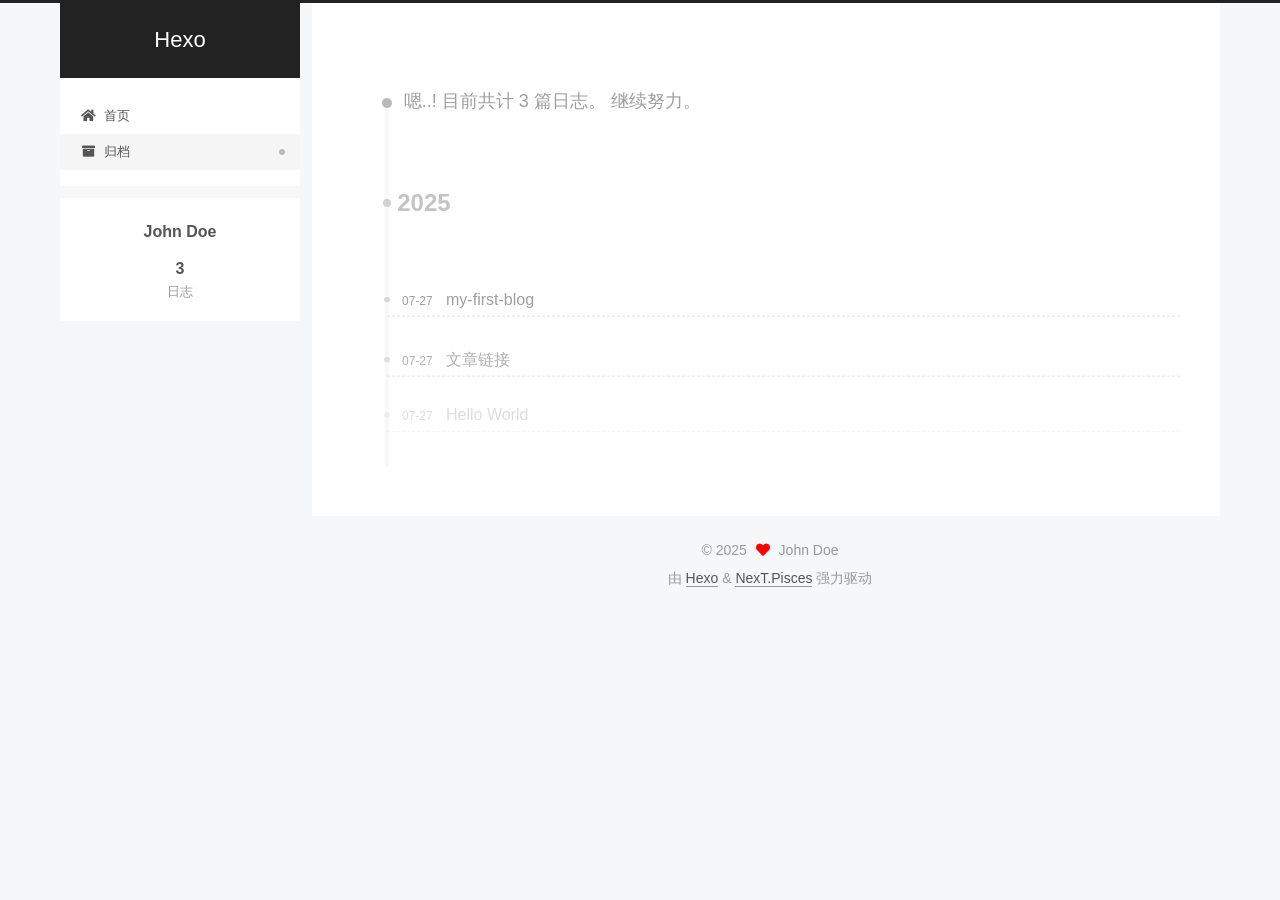
==== commit cc2c777c: "Site updated: 2025-08-01 15:37:44" ====
--- a/archives/index.html
+++ b/archives/index.html
@@ -17,18 +17,18 @@
 
 <script id="hexo-configurations">
     var NexT = window.NexT || {};
-    var CONFIG = {"hostname":"example.com","root":"/","scheme":"Pisces","version":"7.8.0","exturl":false,"sidebar":{"position":"left","display":"post","padding":18,"offset":12,"onmobile":false},"copycode":{"enable":false,"show_result":false,"style":null},"back2top":{"enable":true,"sidebar":false,"scrollpercent":false},"bookmark":{"enable":false,"color":"#222","save":"auto"},"fancybox":false,"mediumzoom":false,"lazyload":false,"pangu":false,"comments":{"style":"tabs","active":null,"storage":true,"lazyload":false,"nav":null},"algolia":{"hits":{"per_page":10},"labels":{"input_placeholder":"Search for Posts","hits_empty":"We didn't find any results for the search: ${query}","hits_stats":"${hits} results found in ${time} ms"}},"localsearch":{"enable":false,"trigger":"auto","top_n_per_article":1,"unescape":false,"preload":false},"motion":{"enable":true,"async":false,"transition":{"post_block":"fadeIn","post_header":"slideDownIn","post_body":"slideDownIn","coll_header":"slideLeftIn","sidebar":"slideUpIn"}}};
+    var CONFIG = {"hostname":"eternaldeath.github.io","root":"/","scheme":"Pisces","version":"7.8.0","exturl":false,"sidebar":{"position":"left","display":"post","padding":18,"offset":12,"onmobile":false},"copycode":{"enable":false,"show_result":false,"style":null},"back2top":{"enable":true,"sidebar":false,"scrollpercent":false},"bookmark":{"enable":false,"color":"#222","save":"auto"},"fancybox":false,"mediumzoom":false,"lazyload":false,"pangu":false,"comments":{"style":"tabs","active":null,"storage":true,"lazyload":false,"nav":null},"algolia":{"hits":{"per_page":10},"labels":{"input_placeholder":"Search for Posts","hits_empty":"We didn't find any results for the search: ${query}","hits_stats":"${hits} results found in ${time} ms"}},"localsearch":{"enable":false,"trigger":"auto","top_n_per_article":1,"unescape":false,"preload":false},"motion":{"enable":true,"async":false,"transition":{"post_block":"fadeIn","post_header":"slideDownIn","post_body":"slideDownIn","coll_header":"slideLeftIn","sidebar":"slideUpIn"}}};
   </script>
 
   <meta property="og:type" content="website">
 <meta property="og:title" content="Hexo">
-<meta property="og:url" content="http://example.com/archives/index.html">
+<meta property="og:url" content="https://eternaldeath.github.io/archives/index.html">
 <meta property="og:site_name" content="Hexo">
 <meta property="og:locale" content="zh_CN">
 <meta property="article:author" content="John Doe">
 <meta name="twitter:card" content="summary">
 
-<link rel="canonical" href="http://example.com/archives/">
+<link rel="canonical" href="https://eternaldeath.github.io/archives/">
 
 
 <script id="page-configurations">
--- a/css/main.css
+++ b/css/main.css
@@ -1168,7 +1168,7 @@
 }
 .links-of-author a::before,
 .links-of-author span.exturl::before {
-  background: #52ff62;
+  background: #4ba6f9;
   border-radius: 50%;
   content: ' ';
   display: inline-block;
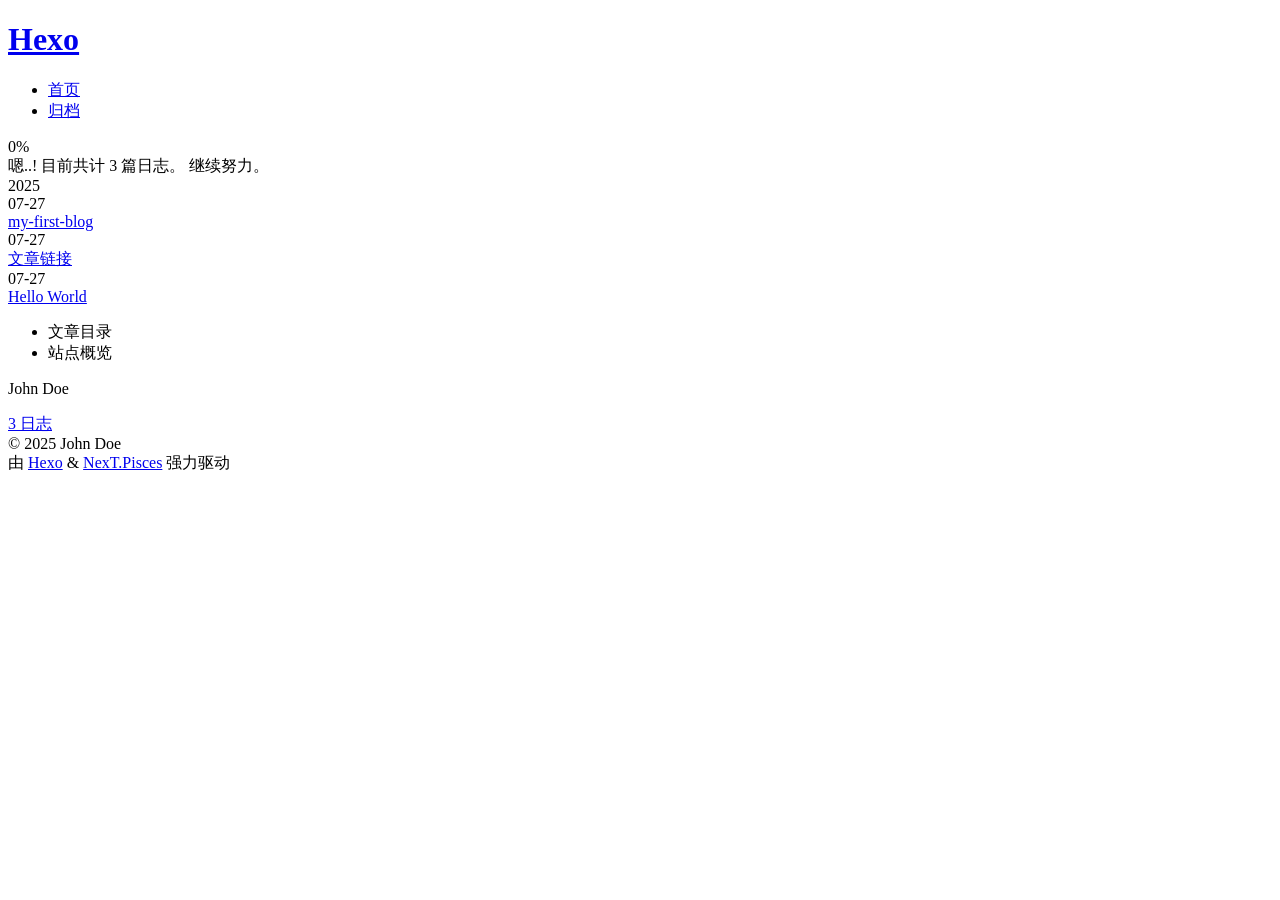
==== commit 534363aa: "Site updated: 2025-08-01 15:57:22" ====
--- a/archives/index.html
+++ b/archives/index.html
@@ -5,30 +5,30 @@
 <meta name="viewport" content="width=device-width, initial-scale=1, maximum-scale=2">
 <meta name="theme-color" content="#222">
 <meta name="generator" content="Hexo 7.3.0">
-  <link rel="apple-touch-icon" sizes="180x180" href="/images/apple-touch-icon-next.png">
-  <link rel="icon" type="image/png" sizes="32x32" href="/images/favicon-32x32-next.png">
-  <link rel="icon" type="image/png" sizes="16x16" href="/images/favicon-16x16-next.png">
-  <link rel="mask-icon" href="/images/logo.svg" color="#222">
-
-<link rel="stylesheet" href="/css/main.css">
-
-
-<link rel="stylesheet" href="/lib/font-awesome/css/all.min.css">
+  <link rel="apple-touch-icon" sizes="180x180" href="/blog.github.io/images/apple-touch-icon-next.png">
+  <link rel="icon" type="image/png" sizes="32x32" href="/blog.github.io/images/favicon-32x32-next.png">
+  <link rel="icon" type="image/png" sizes="16x16" href="/blog.github.io/images/favicon-16x16-next.png">
+  <link rel="mask-icon" href="/blog.github.io/images/logo.svg" color="#222">
+
+<link rel="stylesheet" href="/blog.github.io/css/main.css">
+
+
+<link rel="stylesheet" href="/blog.github.io/lib/font-awesome/css/all.min.css">
 
 <script id="hexo-configurations">
     var NexT = window.NexT || {};
-    var CONFIG = {"hostname":"eternaldeath.github.io","root":"/","scheme":"Pisces","version":"7.8.0","exturl":false,"sidebar":{"position":"left","display":"post","padding":18,"offset":12,"onmobile":false},"copycode":{"enable":false,"show_result":false,"style":null},"back2top":{"enable":true,"sidebar":false,"scrollpercent":false},"bookmark":{"enable":false,"color":"#222","save":"auto"},"fancybox":false,"mediumzoom":false,"lazyload":false,"pangu":false,"comments":{"style":"tabs","active":null,"storage":true,"lazyload":false,"nav":null},"algolia":{"hits":{"per_page":10},"labels":{"input_placeholder":"Search for Posts","hits_empty":"We didn't find any results for the search: ${query}","hits_stats":"${hits} results found in ${time} ms"}},"localsearch":{"enable":false,"trigger":"auto","top_n_per_article":1,"unescape":false,"preload":false},"motion":{"enable":true,"async":false,"transition":{"post_block":"fadeIn","post_header":"slideDownIn","post_body":"slideDownIn","coll_header":"slideLeftIn","sidebar":"slideUpIn"}}};
+    var CONFIG = {"hostname":"senjukayo.github.io","root":"/blog.github.io/","scheme":"Pisces","version":"7.8.0","exturl":false,"sidebar":{"position":"left","display":"post","padding":18,"offset":12,"onmobile":false},"copycode":{"enable":false,"show_result":false,"style":null},"back2top":{"enable":true,"sidebar":false,"scrollpercent":false},"bookmark":{"enable":false,"color":"#222","save":"auto"},"fancybox":false,"mediumzoom":false,"lazyload":false,"pangu":false,"comments":{"style":"tabs","active":null,"storage":true,"lazyload":false,"nav":null},"algolia":{"hits":{"per_page":10},"labels":{"input_placeholder":"Search for Posts","hits_empty":"We didn't find any results for the search: ${query}","hits_stats":"${hits} results found in ${time} ms"}},"localsearch":{"enable":false,"trigger":"auto","top_n_per_article":1,"unescape":false,"preload":false},"motion":{"enable":true,"async":false,"transition":{"post_block":"fadeIn","post_header":"slideDownIn","post_body":"slideDownIn","coll_header":"slideLeftIn","sidebar":"slideUpIn"}}};
   </script>
 
   <meta property="og:type" content="website">
 <meta property="og:title" content="Hexo">
-<meta property="og:url" content="https://eternaldeath.github.io/archives/index.html">
+<meta property="og:url" content="https://senjukayo.github.io/blog.github.io/archives/index.html">
 <meta property="og:site_name" content="Hexo">
 <meta property="og:locale" content="zh_CN">
 <meta property="article:author" content="John Doe">
 <meta name="twitter:card" content="summary">
 
-<link rel="canonical" href="https://eternaldeath.github.io/archives/">
+<link rel="canonical" href="https://senjukayo.github.io/blog.github.io/archives/">
 
 
 <script id="page-configurations">
@@ -90,7 +90,7 @@
 
   <div class="site-meta">
 
-    <a href="/" class="brand" rel="start">
+    <a href="/blog.github.io/" class="brand" rel="start">
       <span class="logo-line-before"><i></i></span>
       <h1 class="site-title">Hexo</h1>
       <span class="logo-line-after"><i></i></span>
@@ -110,12 +110,12 @@
   <ul id="menu" class="main-menu menu">
         <li class="menu-item menu-item-home">
 
-    <a href="/" rel="section"><i class="fa fa-home fa-fw"></i>首页</a>
+    <a href="/blog.github.io/" rel="section"><i class="fa fa-home fa-fw"></i>首页</a>
 
   </li>
         <li class="menu-item menu-item-archives">
 
-    <a href="/archives/" rel="section"><i class="fa fa-archive fa-fw"></i>归档</a>
+    <a href="/blog.github.io/archives/" rel="section"><i class="fa fa-archive fa-fw"></i>归档</a>
 
   </li>
   </ul>
@@ -168,7 +168,7 @@
       </div>
 
       <div class="post-title">
-          <a class="post-title-link" href="/2025/07/27/my-first-blog/" itemprop="url">
+          <a class="post-title-link" href="/blog.github.io/2025/07/27/my-first-blog/" itemprop="url">
             <span itemprop="name">my-first-blog</span>
           </a>
       </div>
@@ -188,7 +188,7 @@
       </div>
 
       <div class="post-title">
-          <a class="post-title-link" href="/2025/07/27/%E6%96%87%E7%AB%A0%E9%93%BE%E6%8E%A5/" itemprop="url">
+          <a class="post-title-link" href="/blog.github.io/2025/07/27/%E6%96%87%E7%AB%A0%E9%93%BE%E6%8E%A5/" itemprop="url">
             <span itemprop="name">文章链接</span>
           </a>
       </div>
@@ -208,7 +208,7 @@
       </div>
 
       <div class="post-title">
-          <a class="post-title-link" href="/2025/07/27/hello-world/" itemprop="url">
+          <a class="post-title-link" href="/blog.github.io/2025/07/27/hello-world/" itemprop="url">
             <span itemprop="name">Hello World</span>
           </a>
       </div>
@@ -286,7 +286,7 @@
 <div class="site-state-wrap motion-element">
   <nav class="site-state">
       <div class="site-state-item site-state-posts">
-          <a href="/archives/">
+          <a href="/blog.github.io/archives/">
         
           <span class="site-state-item-count">3</span>
           <span class="site-state-item-name">日志</span>
@@ -339,19 +339,19 @@
   </div>
 
   
-  <script src="/lib/anime.min.js"></script>
-  <script src="/lib/velocity/velocity.min.js"></script>
-  <script src="/lib/velocity/velocity.ui.min.js"></script>
-
-<script src="/js/utils.js"></script>
-
-<script src="/js/motion.js"></script>
-
-
-<script src="/js/schemes/pisces.js"></script>
-
-
-<script src="/js/next-boot.js"></script>
+  <script src="/blog.github.io/lib/anime.min.js"></script>
+  <script src="/blog.github.io/lib/velocity/velocity.min.js"></script>
+  <script src="/blog.github.io/lib/velocity/velocity.ui.min.js"></script>
+
+<script src="/blog.github.io/js/utils.js"></script>
+
+<script src="/blog.github.io/js/motion.js"></script>
+
+
+<script src="/blog.github.io/js/schemes/pisces.js"></script>
+
+
+<script src="/blog.github.io/js/next-boot.js"></script>
 
 
 
